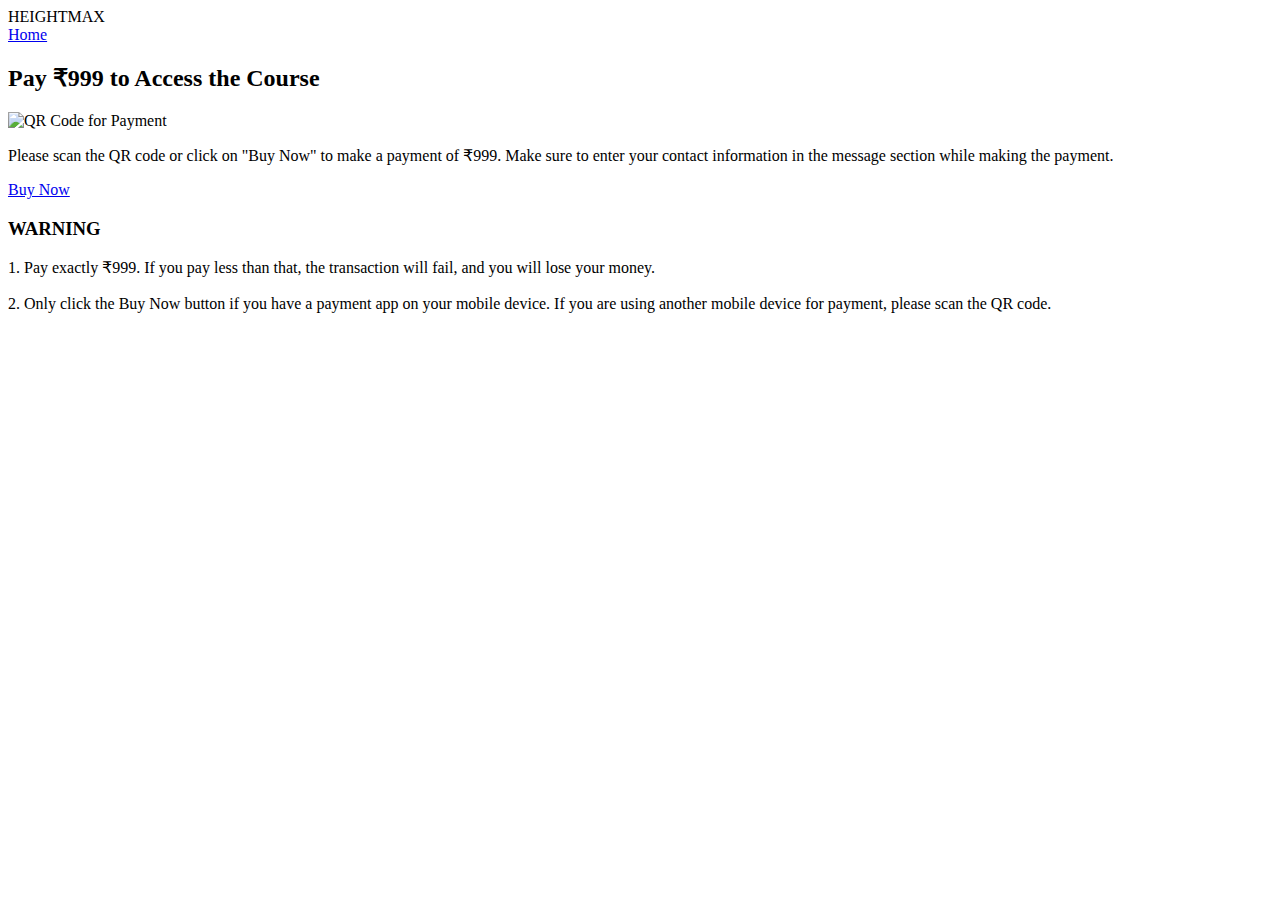
==== payment.html @ 01fc2b02 "Add files via upload" ====
<!DOCTYPE html>
<html lang="en">
<head>
    <meta charset="UTF-8">
    <meta name="viewport" content="width=device-width, initial-scale=1.0, user-scalable=no">
    <title>Payment - HeightMax</title>
    <link href="https://fonts.googleapis.com/css2?family=Lato:ital,wght@0,100;0,300;0,400;0,700;0,900&display=swap" rel="stylesheet">
    <link rel="stylesheet" href="payment.css">
</head>
<body>
    <header class="header">
        <div class="logo">HEIGHTMAX</div>
        <a href="index.html" class="back-to-home">Home</a>
    </header>

    <section class="payment-section">
        <h2>Pay ₹999 to Access the Course</h2>
        <div class="qr-container">
            <img src="https://i.ibb.co/JHq886n/IMG-20241016-WA0032.jpg" alt="QR Code for Payment" class="qr-code">
        </div>
        <p class="payment-instructions">
            Please scan the QR code or click on "Buy Now" to make a payment of ₹999. Make sure to enter your contact information in the message section while making the payment.
        </p>
        <a href="upi://pay?pa=anupthakur13@okhdfcbank&pn=Anup%20Thakur&aid=uGICAgICT8ZeqCg" class="buy-now">Buy Now</a>
        <div class="terms">
            <h3>WARNING</h3>
            <p>1. Pay exactly ₹999. If you pay less than that, the transaction will fail, and you will lose your money.
<br>
<br>
2. Only click the Buy Now button if you have a payment app on your mobile device. If you are using another mobile device for payment, please scan the QR code.</p>
        </div>
    </section>
</body>
</html>
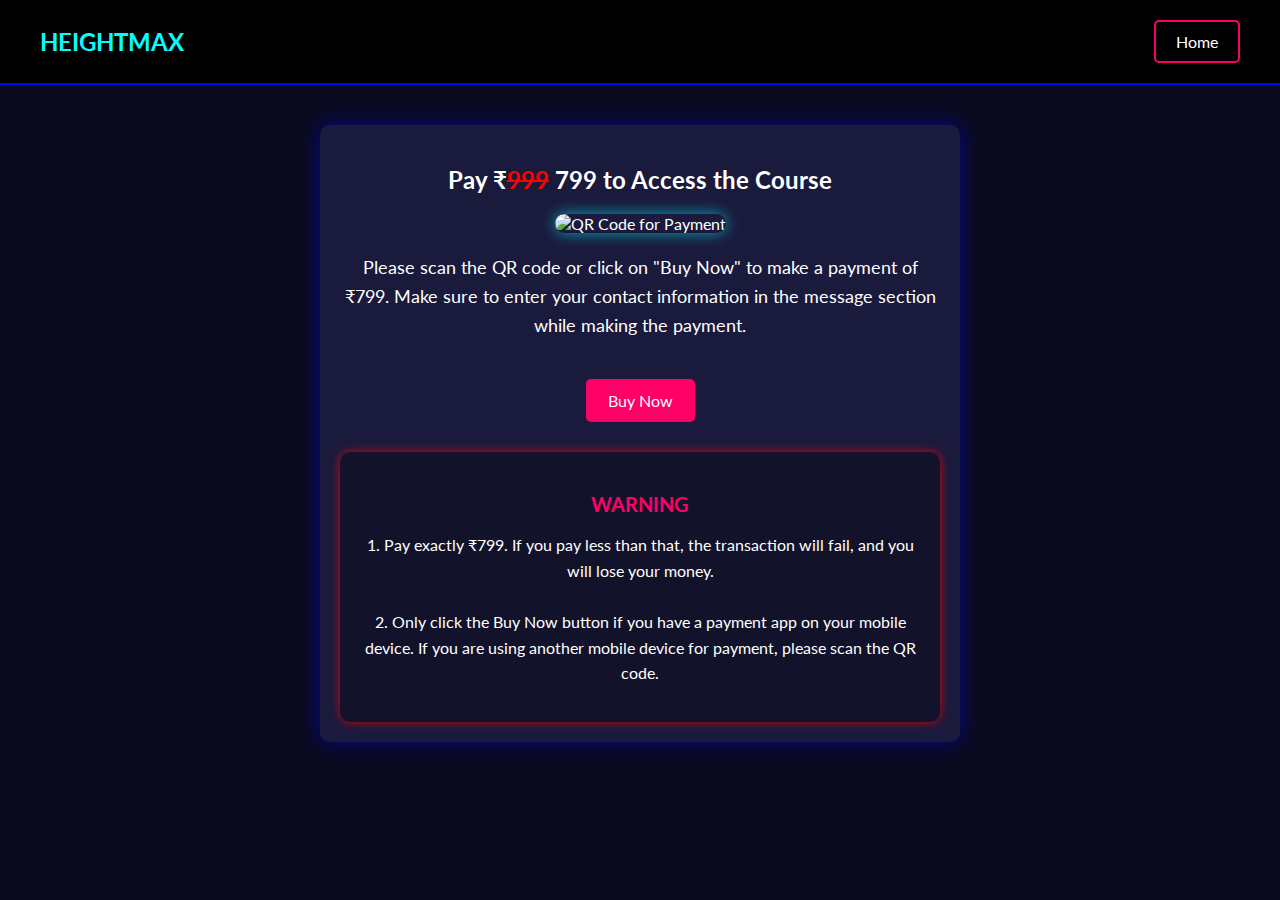
==== commit c78b58a1: "Add files via upload" ====
--- a/payment.html
+++ b/payment.html
@@ -14,21 +14,21 @@
     </header>
 
     <section class="payment-section">
-        <h2>Pay ₹999 to Access the Course</h2>
-        <div class="qr-container">
-            <img src="https://i.ibb.co/JHq886n/IMG-20241016-WA0032.jpg" alt="QR Code for Payment" class="qr-code">
-        </div>
-        <p class="payment-instructions">
-            Please scan the QR code or click on "Buy Now" to make a payment of ₹999. Make sure to enter your contact information in the message section while making the payment.
-        </p>
-        <a href="upi://pay?pa=anupthakur13@okhdfcbank&pn=Anup%20Thakur&aid=uGICAgICT8ZeqCg" class="buy-now">Buy Now</a>
-        <div class="terms">
-            <h3>WARNING</h3>
-            <p>1. Pay exactly ₹999. If you pay less than that, the transaction will fail, and you will lose your money.
+    <h2>Pay ₹<span class="cut-text">999</span> 799 to Access the Course</h2>
+    <div class="qr-container">
+        <img src="https://i.ibb.co/JHq886n/IMG-20241016-WA0032.jpg" alt="QR Code for Payment" class="qr-code">
+    </div>
+    <p class="payment-instructions">
+        Please scan the QR code or click on "Buy Now" to make a payment of ₹799. Make sure to enter your contact information in the message section while making the payment.
+    </p>
+    <a href="upi://pay?pa=anupthakur13@okhdfcbank&pn=Anup%20Thakur&aid=uGICAgICT8ZeqCg" class="buy-now">Buy Now</a>
+    <div class="terms">
+        <h3>WARNING</h3>
+        <p>1. Pay exactly ₹799. If you pay less than that, the transaction will fail, and you will lose your money.
 <br>
 <br>
 2. Only click the Buy Now button if you have a payment app on your mobile device. If you are using another mobile device for payment, please scan the QR code.</p>
-        </div>
-    </section>
+    </div>
+</section>
 </body>
-</html>+</html>
--- a/payment.css
+++ b/payment.css
@@ -0,0 +1,108 @@
+body {
+    margin: 0;
+    padding: 0;
+    background-color: #0a0a1f;
+    font-family: 'Lato', sans-serif;
+    color: #fff;
+    text-align: center;
+}
+
+.header {
+    background-color: #000;
+    display: flex;
+    justify-content: space-between;
+    align-items: center;
+    padding: 20px 40px;
+    border-bottom: 2px solid blue;
+}
+
+.logo {
+    font-size: 24px;
+    font-weight: bold;
+    color: #0ff;
+}
+
+.back-to-home {
+    padding: 10px 20px;
+    color: #fff;
+    border: 2px solid #ff0066;
+    text-decoration: none;
+    border-radius: 5px;
+    transition: background-color 0.3s, color 0.3s;
+}
+
+.back-to-home:hover {
+    background-color: #ff0066;
+    color: #000;
+}
+
+.payment-section {
+    margin-top: 40px;
+    padding: 20px;
+    background-color: #1a1a3d;
+    border-radius: 10px;
+    width: 80%;
+    max-width: 600px;
+    margin: 40px auto;
+    box-shadow: 0 0 20px rgba(0, 0, 255, 0.5);
+}
+
+.qr-container {
+    margin: 20px 0;
+}
+
+.qr-code {
+    max-width: 80%;
+    height: auto;
+    border-radius: 10px;
+    box-shadow: 0 0 15px rgba(0, 255, 255, 0.6);
+}
+
+.payment-instructions {
+    font-size: 18px;
+    line-height: 1.6;
+    margin: 20px 0;
+}
+
+.buy-now {
+    display: inline-block;
+    padding: 10px 20px;
+    margin-top: 20px;
+    color: #fff;
+    background-color: #ff0066;
+    border: 2px solid #ff0066;
+    border-radius: 5px;
+    text-decoration: none;
+    transition: background-color 0.3s, color 0.3s;
+}
+
+.buy-now:hover {
+    background-color: #0ff; /* Change background color on hover */
+    color: #000; /* Change text color on hover */
+}
+
+.terms {
+    margin-top: 30px;
+    padding: 20px;
+    background-color: rgba(0, 0, 0, 0.3);
+    border-radius: 10px;
+    box-shadow: 0 0 10px rgba(255, 0, 0, 0.8);
+}
+
+.terms h3 {
+    margin-bottom: 10px;
+    font-size: 20px;
+    color: #ff0066;
+}
+
+.terms p {
+    font-size: 16px;
+    line-height: 1.6;
+}
+.cut-text {
+    color: red; /* Color of the text */
+    text-decoration: line-through;
+    text-decoration-color: red; /* Strikethrough line color */
+    text-decoration-thickness: 2px; /* Thickness of the line */
+    text-decoration-skip-ink: auto; /* Ensures proper alignment */
+}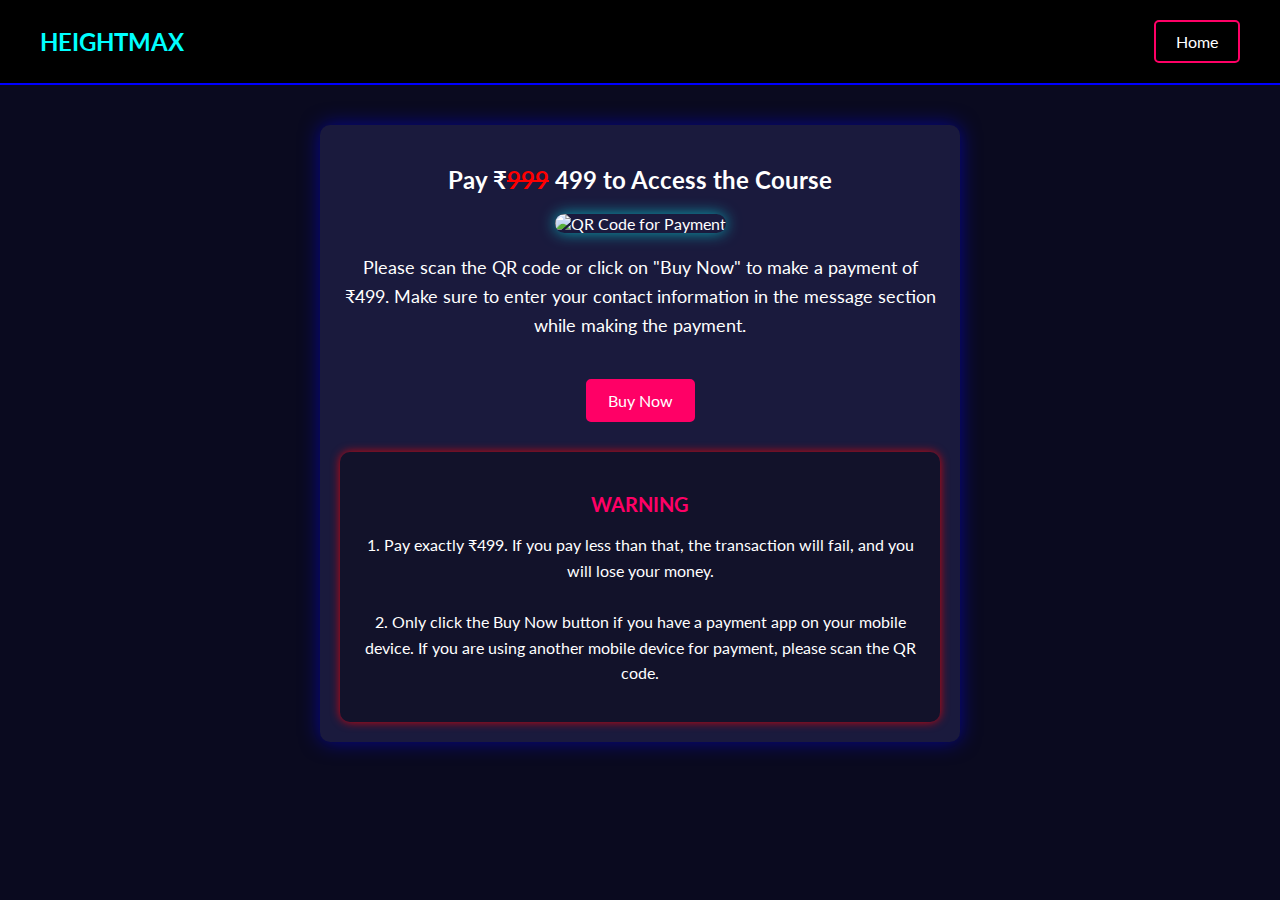
==== commit 6b10bf16: "Add files via upload" ====
--- a/payment.html
+++ b/payment.html
@@ -14,17 +14,17 @@
     </header>
 
     <section class="payment-section">
-    <h2>Pay ₹<span class="cut-text">999</span> 799 to Access the Course</h2>
+    <h2>Pay ₹<span class="cut-text">999</span> 499 to Access the Course</h2>
     <div class="qr-container">
         <img src="https://i.ibb.co/JHq886n/IMG-20241016-WA0032.jpg" alt="QR Code for Payment" class="qr-code">
     </div>
     <p class="payment-instructions">
-        Please scan the QR code or click on "Buy Now" to make a payment of ₹799. Make sure to enter your contact information in the message section while making the payment.
+        Please scan the QR code or click on "Buy Now" to make a payment of ₹499. Make sure to enter your contact information in the message section while making the payment.
     </p>
     <a href="upi://pay?pa=anupthakur13@okhdfcbank&pn=Anup%20Thakur&aid=uGICAgICT8ZeqCg" class="buy-now">Buy Now</a>
     <div class="terms">
         <h3>WARNING</h3>
-        <p>1. Pay exactly ₹799. If you pay less than that, the transaction will fail, and you will lose your money.
+        <p>1. Pay exactly ₹499. If you pay less than that, the transaction will fail, and you will lose your money.
 <br>
 <br>
 2. Only click the Buy Now button if you have a payment app on your mobile device. If you are using another mobile device for payment, please scan the QR code.</p>
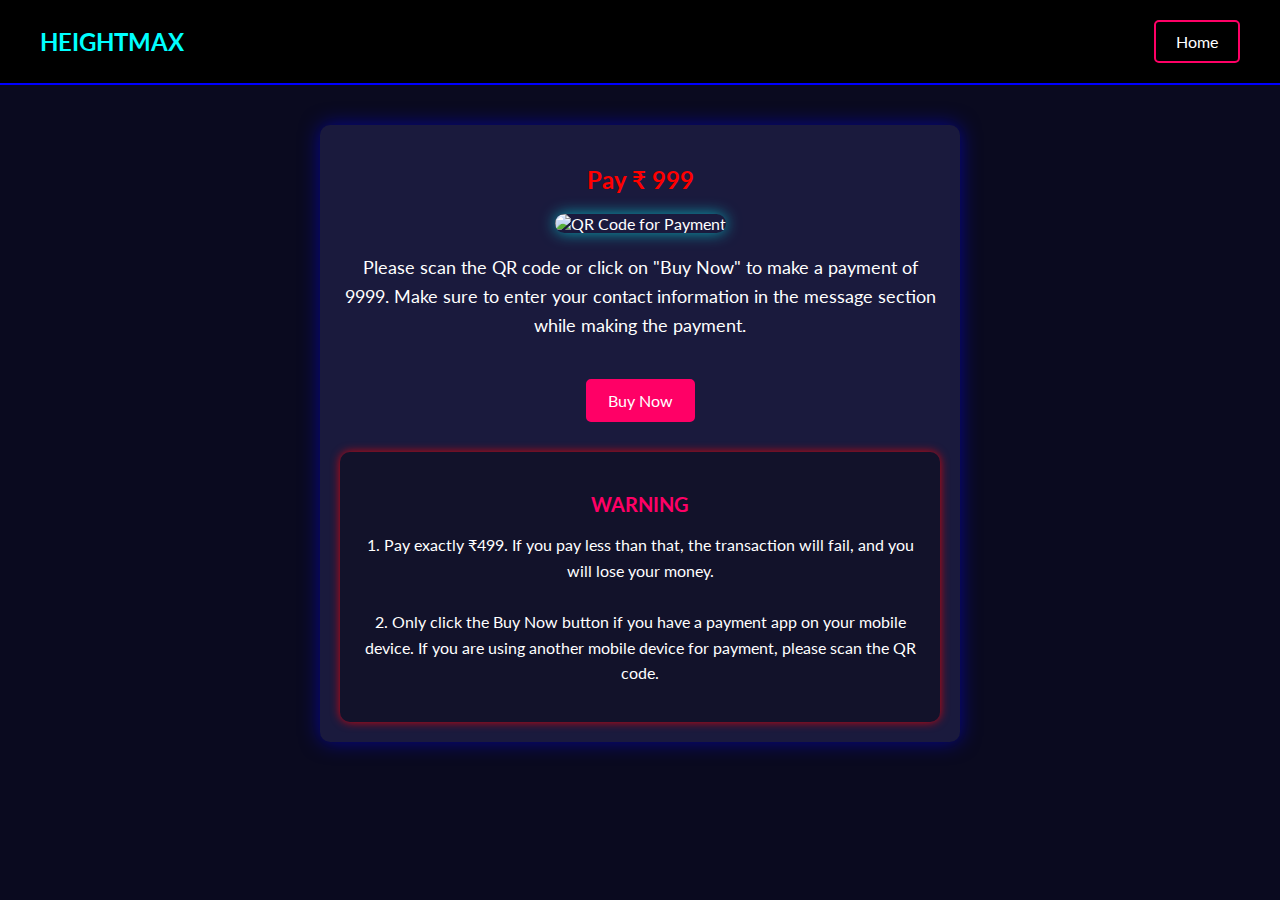
==== commit 8378998b: "Add files via upload" ====
--- a/payment.html
+++ b/payment.html
@@ -14,12 +14,12 @@
     </header>
 
     <section class="payment-section">
-    <h2>Pay ₹<span class="cut-text">999</span> 499 to Access the Course</h2>
+    <h2 style="color: red;"">Pay ₹ 999</h2>
     <div class="qr-container">
         <img src="https://i.ibb.co/JHq886n/IMG-20241016-WA0032.jpg" alt="QR Code for Payment" class="qr-code">
     </div>
     <p class="payment-instructions">
-        Please scan the QR code or click on "Buy Now" to make a payment of ₹499. Make sure to enter your contact information in the message section while making the payment.
+        Please scan the QR code or click on "Buy Now" to make a payment of 9999. Make sure to enter your contact information in the message section while making the payment.
     </p>
     <a href="upi://pay?pa=anupthakur13@okhdfcbank&pn=Anup%20Thakur&aid=uGICAgICT8ZeqCg" class="buy-now">Buy Now</a>
     <div class="terms">
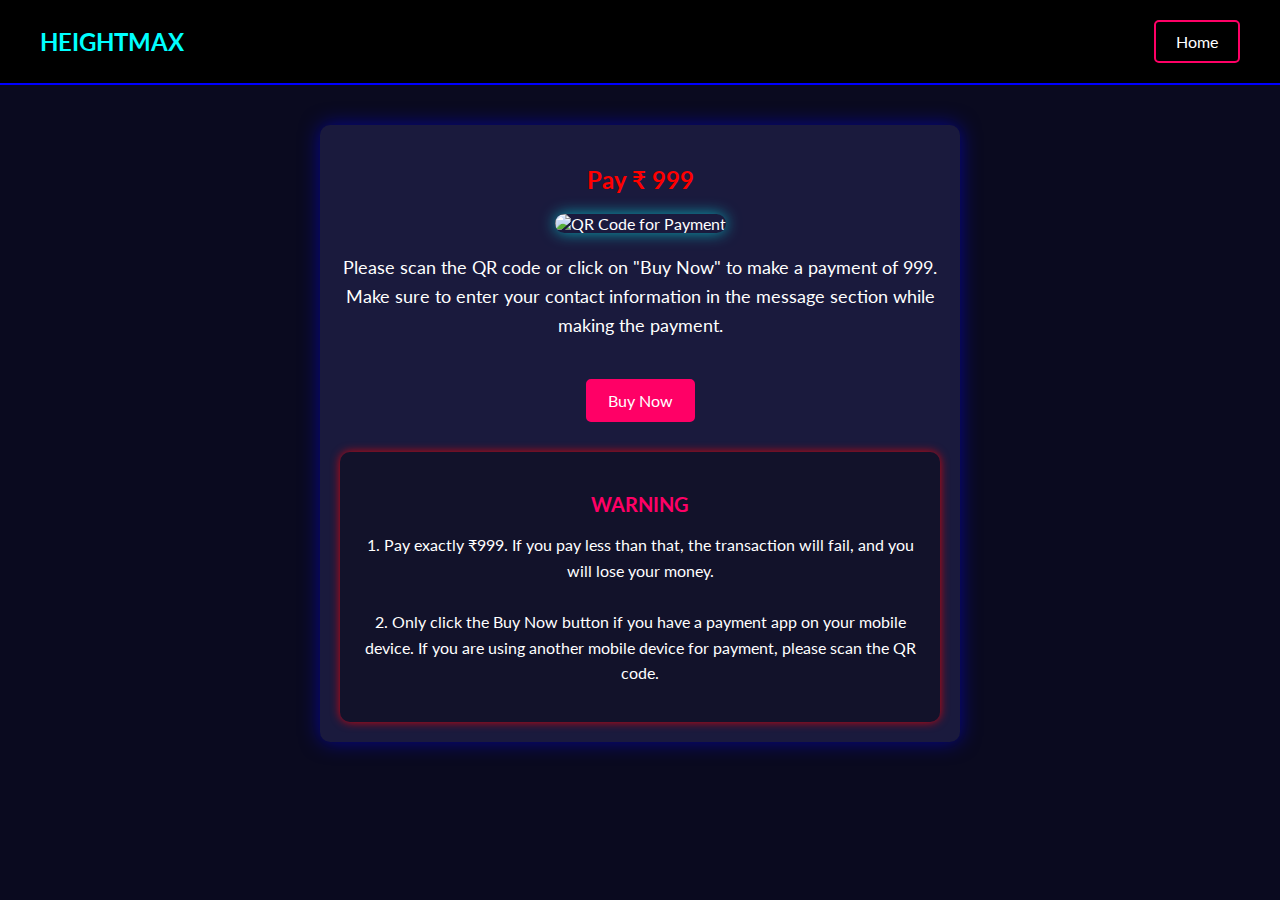
==== commit ca3f4981: "Add files via upload" ====
--- a/payment.html
+++ b/payment.html
@@ -16,15 +16,16 @@
     <section class="payment-section">
     <h2 style="color: red;"">Pay ₹ 999</h2>
     <div class="qr-container">
-        <img src="https://i.ibb.co/JHq886n/IMG-20241016-WA0032.jpg" alt="QR Code for Payment" class="qr-code">
+        <img src="https://i.ibb.co/6cjcSYFz/IMG-20250208-WA0000-1.jpg" alt="QR Code for Payment" class="qr-code">
     </div>
     <p class="payment-instructions">
-        Please scan the QR code or click on "Buy Now" to make a payment of 9999. Make sure to enter your contact information in the message section while making the payment.
+        Please scan the QR code or click on "Buy Now" to make a payment of 999. Make sure to enter your contact information in the message section while making the payment.
     </p>
-    <a href="upi://pay?pa=anupthakur13@okhdfcbank&pn=Anup%20Thakur&aid=uGICAgICT8ZeqCg" class="buy-now">Buy Now</a>
+    <a href="
+    upi://pay?pa=8208837628@fam&pn=HarshThakur" class="buy-now">Buy Now</a>
     <div class="terms">
         <h3>WARNING</h3>
-        <p>1. Pay exactly ₹499. If you pay less than that, the transaction will fail, and you will lose your money.
+        <p>1. Pay exactly ₹999. If you pay less than that, the transaction will fail, and you will lose your money.
 <br>
 <br>
 2. Only click the Buy Now button if you have a payment app on your mobile device. If you are using another mobile device for payment, please scan the QR code.</p>
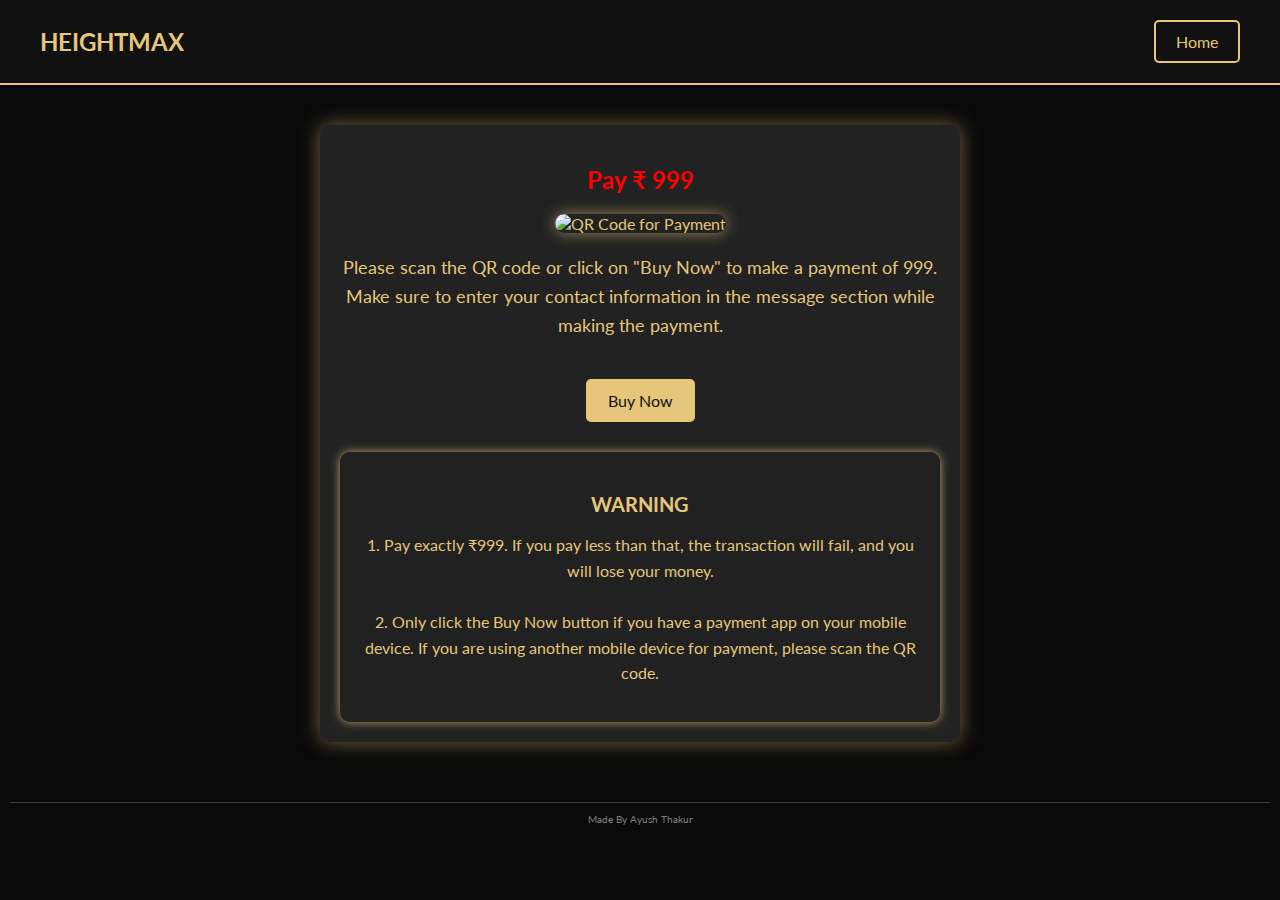
==== commit 0cfb8a0e: "Add files via upload" ====
--- a/payment.html
+++ b/payment.html
@@ -31,5 +31,9 @@
 2. Only click the Buy Now button if you have a payment app on your mobile device. If you are using another mobile device for payment, please scan the QR code.</p>
     </div>
 </section>
+<footer style="text-align: center; font-size: 10px; color: gray; padding: 10px;">
+<hr style="border: none; border-top: 1px solid rgba(255, 255, 255, 0.2); margin: 10px auto; width: 100%;">   
+<a href="https://theayushthakur7.github.io/My_Portfolio/" target="_blank" style="color: gray; text-decoration: none;"> Made By Ayush Thakur</a>
+</footer>
 </body>
 </html>
--- a/payment.css
+++ b/payment.css
@@ -1,50 +1,50 @@
 body {
     margin: 0;
     padding: 0;
-    background-color: #0a0a1f;
+    background-color: #090909;
     font-family: 'Lato', sans-serif;
-    color: #fff;
+    color: #e6c67a;
     text-align: center;
 }
 
 .header {
-    background-color: #000;
+    background-color: #111;
     display: flex;
     justify-content: space-between;
     align-items: center;
     padding: 20px 40px;
-    border-bottom: 2px solid blue;
+    border-bottom: 2px solid #e6c67a;
 }
 
 .logo {
     font-size: 24px;
     font-weight: bold;
-    color: #0ff;
+    color: #e6c67a;
 }
 
 .back-to-home {
     padding: 10px 20px;
-    color: #fff;
-    border: 2px solid #ff0066;
+    color: #e6c67a;
+    border: 2px solid #e6c67a;
     text-decoration: none;
     border-radius: 5px;
     transition: background-color 0.3s, color 0.3s;
 }
 
 .back-to-home:hover {
-    background-color: #ff0066;
-    color: #000;
+    background-color: #e6c67a;
+    color: #111;
 }
 
 .payment-section {
     margin-top: 40px;
     padding: 20px;
-    background-color: #1a1a3d;
+    background-color: #222;
     border-radius: 10px;
     width: 80%;
     max-width: 600px;
     margin: 40px auto;
-    box-shadow: 0 0 20px rgba(0, 0, 255, 0.5);
+    box-shadow: 0 0 20px rgba(230, 198, 122, 0.5);
 }
 
 .qr-container {
@@ -55,54 +55,57 @@
     max-width: 80%;
     height: auto;
     border-radius: 10px;
-    box-shadow: 0 0 15px rgba(0, 255, 255, 0.6);
+    box-shadow: 0 0 15px rgba(230, 198, 122, 0.6);
 }
 
 .payment-instructions {
     font-size: 18px;
     line-height: 1.6;
     margin: 20px 0;
+    color: #e6c67a;
 }
 
 .buy-now {
     display: inline-block;
     padding: 10px 20px;
     margin-top: 20px;
-    color: #fff;
-    background-color: #ff0066;
-    border: 2px solid #ff0066;
+    color: #111;
+    background-color: #e6c67a;
+    border: 2px solid #e6c67a;
     border-radius: 5px;
     text-decoration: none;
     transition: background-color 0.3s, color 0.3s;
 }
 
 .buy-now:hover {
-    background-color: #0ff; /* Change background color on hover */
-    color: #000; /* Change text color on hover */
+    background-color: #b38f4d; /* Darker gold on hover */
+    color: #111;
 }
 
 .terms {
     margin-top: 30px;
     padding: 20px;
-    background-color: rgba(0, 0, 0, 0.3);
+    background-color: rgba(34, 34, 34, 0.8);
     border-radius: 10px;
-    box-shadow: 0 0 10px rgba(255, 0, 0, 0.8);
+    box-shadow: 0 0 10px rgba(230, 198, 122, 0.8);
 }
 
 .terms h3 {
     margin-bottom: 10px;
     font-size: 20px;
-    color: #ff0066;
+    color: #e6c67a;
 }
 
 .terms p {
     font-size: 16px;
     line-height: 1.6;
+    color: #e6c67a;
 }
+
 .cut-text {
-    color: red; /* Color of the text */
+    color: #b38f4d;
     text-decoration: line-through;
-    text-decoration-color: red; /* Strikethrough line color */
-    text-decoration-thickness: 2px; /* Thickness of the line */
-    text-decoration-skip-ink: auto; /* Ensures proper alignment */
+    text-decoration-color: #e6c67a;
+    text-decoration-thickness: 2px;
+    text-decoration-skip-ink: auto;
 }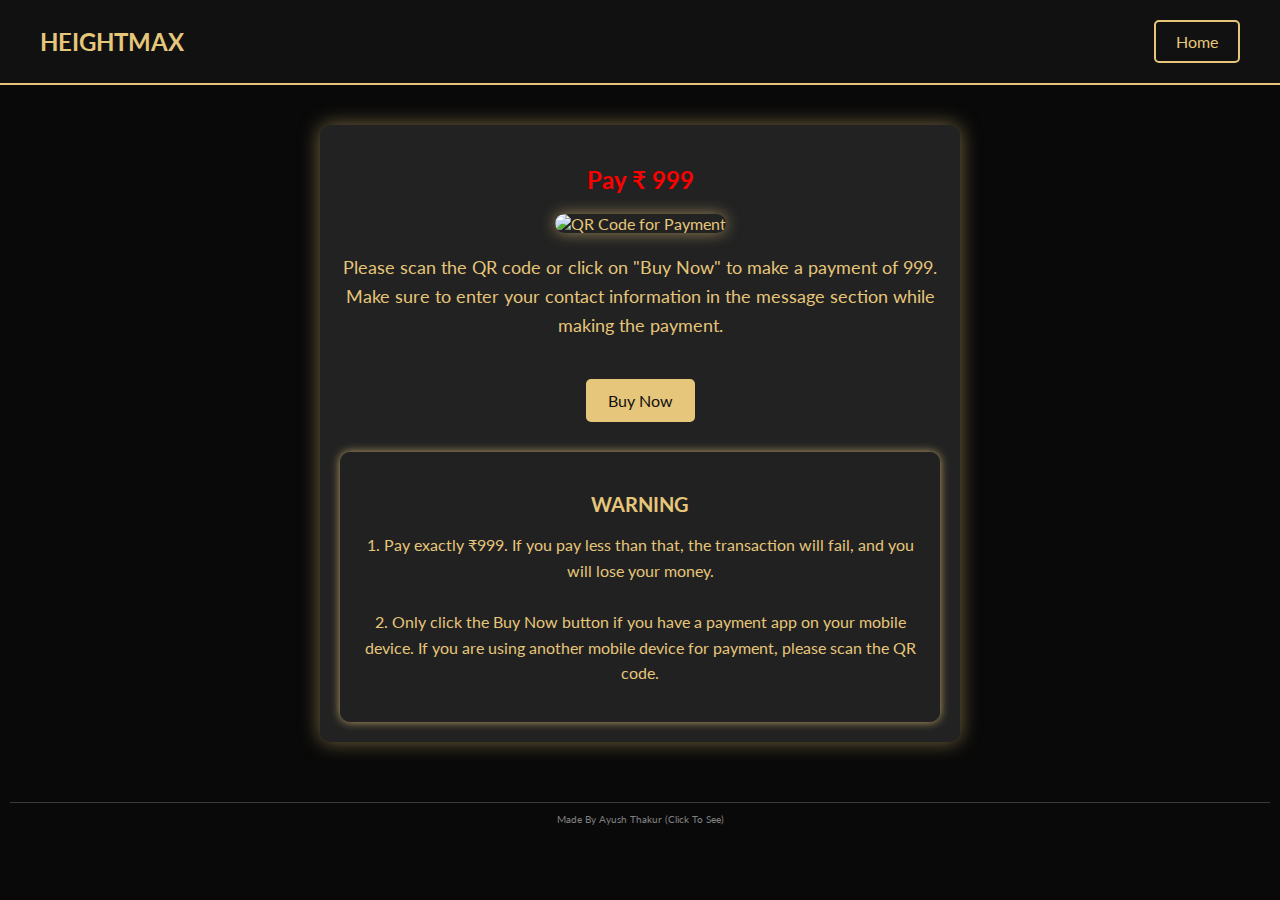
==== commit de6b08ca: "Add files via upload" ====
--- a/payment.html
+++ b/payment.html
@@ -33,7 +33,7 @@
 </section>
 <footer style="text-align: center; font-size: 10px; color: gray; padding: 10px;">
 <hr style="border: none; border-top: 1px solid rgba(255, 255, 255, 0.2); margin: 10px auto; width: 100%;">   
-<a href="https://theayushthakur7.github.io/My_Portfolio/" target="_blank" style="color: gray; text-decoration: none;"> Made By Ayush Thakur</a>
+<a href="https://ayushthakurportfolio.vercel.app/" target="_blank" style="color: gray; text-decoration: none;"> Made By Ayush Thakur (Click To See)</a>
 </footer>
 </body>
 </html>
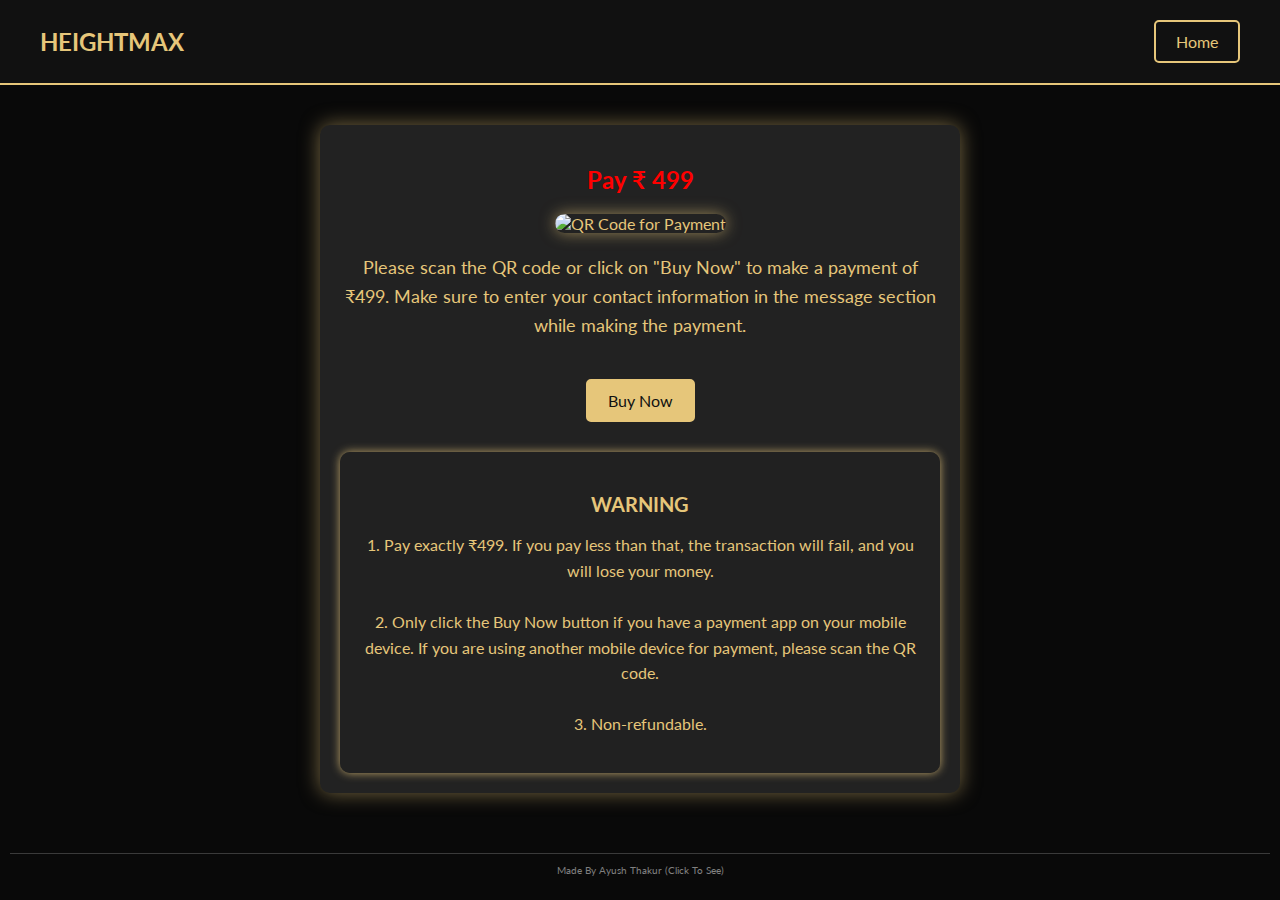
==== commit 33deaa39: "Add files via upload" ====
--- a/payment.html
+++ b/payment.html
@@ -14,21 +14,24 @@
     </header>
 
     <section class="payment-section">
-    <h2 style="color: red;"">Pay ₹ 999</h2>
+    <h2 style="color: red;"">Pay ₹ 499</h2>
     <div class="qr-container">
         <img src="https://i.ibb.co/6cjcSYFz/IMG-20250208-WA0000-1.jpg" alt="QR Code for Payment" class="qr-code">
     </div>
     <p class="payment-instructions">
-        Please scan the QR code or click on "Buy Now" to make a payment of 999. Make sure to enter your contact information in the message section while making the payment.
+        Please scan the QR code or click on "Buy Now" to make a payment of ₹499. Make sure to enter your contact information in the message section while making the payment.
     </p>
     <a href="
     upi://pay?pa=8208837628@fam&pn=HarshThakur" class="buy-now">Buy Now</a>
     <div class="terms">
         <h3>WARNING</h3>
-        <p>1. Pay exactly ₹999. If you pay less than that, the transaction will fail, and you will lose your money.
+        <p>1. Pay exactly ₹499. If you pay less than that, the transaction will fail, and you will lose your money.
 <br>
 <br>
-2. Only click the Buy Now button if you have a payment app on your mobile device. If you are using another mobile device for payment, please scan the QR code.</p>
+2. Only click the Buy Now button if you have a payment app on your mobile device. If you are using another mobile device for payment, please scan the QR code.
+<br>
+<br>
+3. Non-refundable.</p>
     </div>
 </section>
 <footer style="text-align: center; font-size: 10px; color: gray; padding: 10px;">
